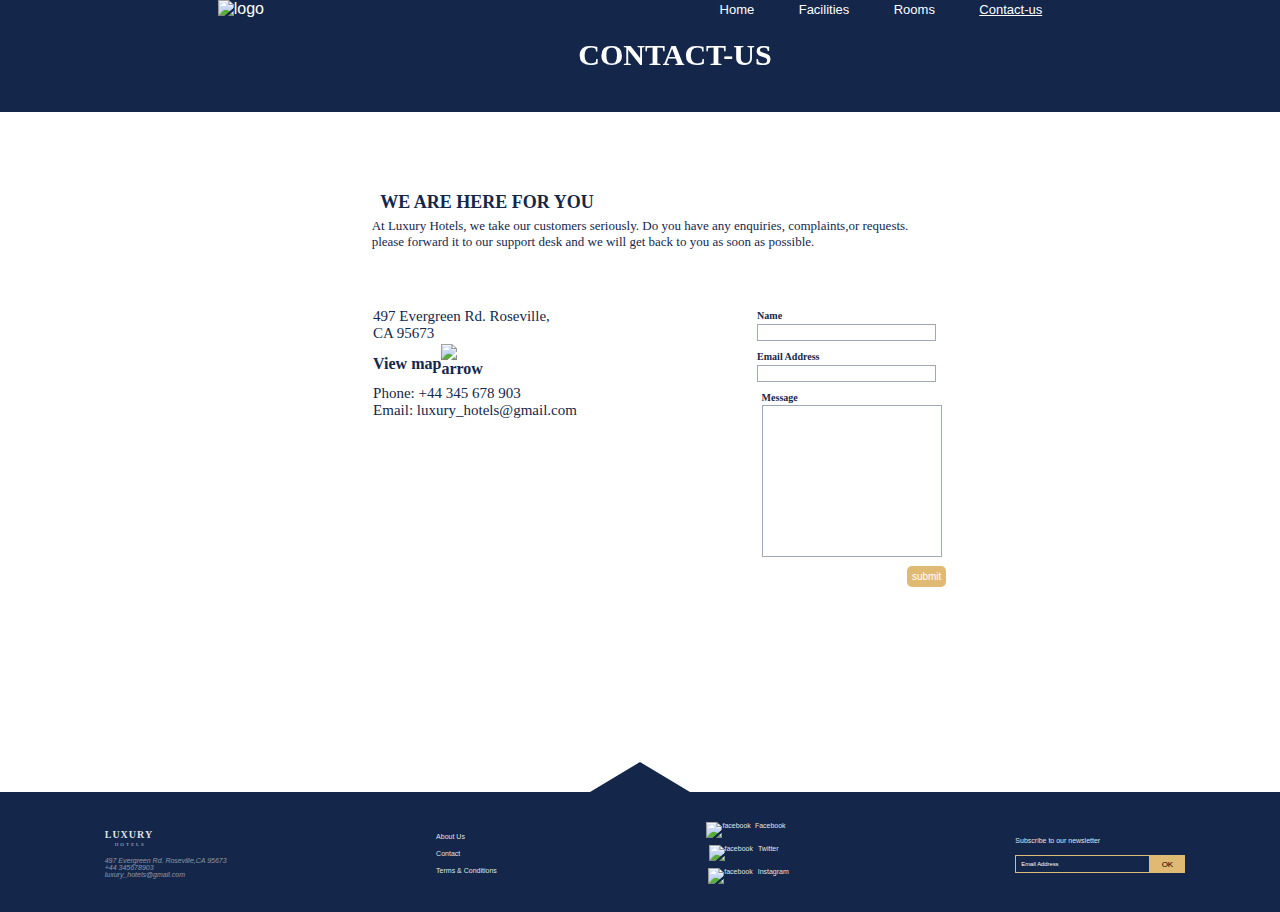
==== contact.html @ 82af3488 "Add files via upload" ====
<!DOCTYPE html>
<html lang="en">
<head>
    <meta charset="UTF-8">
    <meta http-equiv="X-UA-Compatible" content="IE=edge">
    <meta name="viewport" content="width=device-width, initial-scale=1.0">
    <title>Contact</title>
    <link rel="stylesheet" href="contact.css">
</head>
<body>
         <!-- Header section of the Home page -->
    <header class="header-section">
        <!-- navigation link nd logo -->
        <nav>
            <div class="nav-logo">
                <img src="./HOTEL/assets/Group 2.png" alt="logo">
            </div>
            <div class="nav-link">
                <ul>
                    <li><a href="index.html" class="current-page">Home</a></li>
                    <li><a href="facilities.html" class="current-page">Facilities</a></li>
                    <li><a href="rooms.html" class="current-page">Rooms</a></li>
                    <li><a href="contact.html" class="current-page">Contact-us</a></li>
                </ul>
            </div>
        </nav>
        <!-- End of navigation link -->
        <div class="introduction">
            <h1>Contact-US</h1>
        </div>
    </header>
    <!-- End of Header Section -->

    <section class="hero">
        <div class="hero-text">
            <h1> &nbsp; We are here for you</h1>
            <p>At Luxury Hotels, we take our customers seriously. Do you have any enquiries, complaints,or requests. <br> please forward it to our support desk and we will get back to you as soon as possible.</p>
        </div>

        <div class="hero-section">
            <div class="hero-info">
                <div class="hero-text-address margin">
                    <p>497 Evergreen Rd. Roseville, <br>
                    CA 95673
                </p>
                </div>
                <div class="hero-text-map margin">
                    <a href="#"><span>View map</span> <img src="HOTEL/assets/icons8-right-arrow2-48.png" alt="arrow"></a>
                </div>

                <div class="handle margin">
                    <p class="phone">Phone: +44 345 678 903</p>
                    <p class="email">Email: luxury_hotels@gmail.com</p>
                </div>
            </div>

            <div class="hero-form">
                <form action="" class="feedback">
                    <p class="input-name">
                        <label for="name">Name</label>
                        <br>
                        <input type="text" id="name">
                    </p>
                    <p class="input-email">
                        <label for="email">Email Address</label> <br>
                        <input type="email" id="email">
                    </p>
                    <p class="input-message">
                        <label for="message">Message</label>
                        <br>
                        <textarea name="message" id="message" cols="30" rows="10"></textarea>
                    </p >
                    <p class="form-btn">
                    <button class="input-btn">submit</button>
                </p>
                </form>
            </div>

        </div>
    </section>

     <!-- Starting of footer Section -->
     <footer class="footer">
        <div class="footer-content">
            <div class="luxury">
                <div class="footer-hotel-name">
                <h1>luxury</h1> <h2>hotels</h2>
            </div>
            <p>
                <address>
                    497 Evergreen Rd. Roseville,CA 95673 <br>
                    +44 345678903 <br>
                    luxury_hotels@gmail.com
                </address>
            </p>
            </div>

            <div class="link">
                <p> <a href="#">About Us</a></p>
                <p> <a href="#">Contact</a></p>
                <p> <a href="#">Terms & Conditions</a></p>
            </div>

            <div class="contact-info">
                <p><img src="./HOTEL/assets/Path 38.png" alt="facebook">Facebook</p>
                <p><img src="./HOTEL/assets/Path 39.png" alt="facebook">Twitter</p>
                <p><img src="./HOTEL/assets/Path 40.png" alt="facebook">Instagram</p>
            </div>

            <div class="input">
                <p>Subscribe to our newsletter</p>
                <form action="">
                <input type="email" name="email" id="email" placeholder="Email Address">
                <button class="input-btn">OK</button>
            </form>
            </div>
        </div>
    </footer>
    <!-- Footer ends here -->
</body>
</html>
---- contact.css ----
/* Universal styling */
* {
    margin: 0;
    padding: 0;
    box-sizing: border-box;
}
 /* styling of the body */
body {
    font-family: sans-serif;
    display: flex;
    flex-wrap: wrap;
    justify-content: center;
    align-items: center;
}
 
/* header styling starts here */
 .header-section {
  background-color: #14274a;
    display: flex;
    flex-wrap: wrap;
    flex-direction: column;
    height: auto;
    width: 100%;
    justify-content: center;
    color: white;
    margin-bottom: 80px;
 }

 /* styling the nav */
 .header-section nav {
    display: flex;
    align-items: center;
    justify-content: space-around;
    flex-wrap: wrap;
    margin-bottom: 20px;
    
 }

 .nav-logo img {
   width: 100px;
 }

 nav ul {
    list-style-type: none;
 }

 nav ul li {
    display: inline-block;
    margin: 0 20px;
 }

 nav ul li a {
   color: white;
   text-decoration: none;
   font-size: small;
 }

 nav ul li:nth-child(4) {
   text-decoration: underline;
   color: white;
 }

  nav ul li:nth-child(4):hover {
   text-decoration: none;
 } 

 .current-page:hover {
  border-bottom: 1px solid #fff;
  
 }

 /* End of nav styling */
 .header-section .introduction {
   margin-left: 70px;
   margin-bottom: 40px;
   color: white;
   filter: contrast(200);
   text-align: center;
 }

 .introduction h1 {
   text-transform: uppercase;
   font-size: 30px;
   font-weight: bold;
   font-family: 'Times New Roman', Times, serif;
 }
 /* End of header styling */

 /* section styling */
.hero {
    display: flex;
    flex-direction: column;
    align-items: center;
    margin-bottom: 200px;
    color: #14274a;
    font-family: serif;
}

.hero .hero-text {
    margin-bottom: 50px;
}

.hero-text h1 {
    font-size: 18px;
    margin-bottom: 5px;
    text-transform: uppercase;
    font-weight: bold;
}

.hero-text p {
    font-size: 13px;
    font-weight: 500;
}

.hero .hero-section {
    display: flex;
    flex-wrap: wrap;
    /* align-items: center; */
    justify-content: space-between;
}

.hero-info {
    margin-right: 130px;
    margin-top: 8px;
}

.hero-info .margin {
    margin-bottom: 2px;
}

.hero-text-map {
  text-align: left;
  margin-right: 0;
}

.hero-text-map a {
  display: flex;
  align-items: center;
  justify-content: flex-start;
  text-decoration: none;
  color: #14274a;
  font-weight: 550;
}

 .hero-text-map a img {
  width: 50px;
  margin-bottom: 5px;
}

.hero-text-address,
 .handle {
  font-size: 15px;
  font-weight: 520;
}

.feedback {
    display: flex;
    flex-direction: column;
    flex-wrap: wrap;
    color: #14274a;
}

.feedback p {
    margin-bottom: 5px;
}

 label {
    margin-bottom: 10px;
    font-size: 10px;
    font-weight: 550;
}

 .form-btn {
    margin-left: 100%;
}

.form-btn .input-btn {
  background-color: #e0b973;
  border: none;
  color: #fff;
  padding: 5px;
  border-radius: 5px;
  font-size: 10px;
  margin-right: 40px;
}

 .feedback input {
   border: 1px solid #14274a;
   opacity: 0.4;
 }
 .feedback textarea {
   resize: none;
   width: 180px;
   border: 1px solid #14274a;
   opacity: 0.4;
 }

 .input-message {
    margin-left: 10px;
 }

 .footer {
    position: relative;
    background-color: #14274a;
    width: 100%;
    height: 120px;
    }
  
   .footer::before {
      content: "";
      position: absolute;
      left: 50%;
      top: -30px;
      width: 0;
      height: 0;
      border-left: 50px solid transparent;
      border-right: 50px solid transparent;
      border-bottom: 30px solid #14274a;
      transform: translateX(-50%) ;
   }
  
   .footer-content {
    display: flex;
    align-items: center;
    justify-content: space-around;
    color: rgba(255, 255,2550, 0.9);
    font-size: 7px;
    text-align: center;
    margin-top: 20px;
    padding-bottom: 8px;
    margin-bottom: 8px;
   }
  
   .footer-content .link p{
    margin: 10px;
    text-align: left;
   }
  
   .footer-content .link p a{
    color: rgba(255, 255,2550, 0.9);
    text-decoration: none;
   }
  
   .contact-info p {
    margin: 7px  ;
   }
  
   .contact-info p img {
    width: 5px;
    margin-right: 5px;
   }
   .contact-info p:nth-child(1) img:nth-child(1) {
    width: 3px;
    margin-right: 4px;
   }
  
   .contact-info p:nth-child(2) {
    margin-right: 12px;
   }
  
   .contact-info p:nth-child(3) {
    margin-left: 12px;
   }
  
   .footer-content .input {
    margin: 15px 0;
   }
  
   .input p {
    margin-top: 10px;
    margin-right: 55px;
   }
  
   form {
    display: flex;
    align-items: center;
    width: 200px;
    margin-top: 5px;
   }
  
   .input input {
    outline: none;
    width: 200px;
    background-color: #14274a;
    border: 1px solid #e0b973;
    font-size: smaller;
    padding: 5px;
    margin: 6px 0;
    margin-left: 30px;
   }
  
   .input input::placeholder {
    color: white;
    font-weight: 50;
   }
  
   .input .input-btn {
    width: 50px;
    padding: 3.5px;
    margin: 6px 0;
    font-size: 8px;
    background-color: #e0b973;
    border: 1px solid #e0b973
    /* outline: none; */
   }
  
   .footer-content .luxury {
    margin: 10px;
    text-align: left;
   }
  
   .luxury .footer-hotel-name {
    margin-bottom: 10px;
   }
  
   .footer-hotel-name h1 {
    text-transform: uppercase;
    font-size: 10px;
    font-weight: bold;
    font-family: 'Times New Roman', Times, serif;
    margin-bottom: 2px;
    letter-spacing: 1px;
    color: rgba(255, 255,2550, 0.88);
  }
  .footer-hotel-name h2 {
    text-transform: uppercase;
    font-size:5px;
    font-weight: 450;
    letter-spacing: 2px;
    font-family: 'Times New Roman', Times, serif;
    margin-left: 10px;
    color: rgba(255, 255,2550, 0.7);
  }
  
  .luxury address {
    color: rgba(255, 255,2550, 0.5);
  }
  /* End of footer section */

  @media screen and (min-width:320px) and (max-width:540px){
    .header-section {
      margin-bottom: 40px;
    }
    .introduction h1 {
      margin-right: 90px;
      text-align: center;
    }

    .hero {
      margin-bottom: 100px;
    }

    .hero-text {
      margin-bottom: 10px;
    }

    .hero-text {
      padding: 0 15px;
    }
    .hero-info {
      margin-left: 70px;
    }

    .hero-form {
      margin-left: 20px;
    }

    .footer {
      padding: 0 20px;
    }
    
    .input input {
      width: 100px;
    }
  }
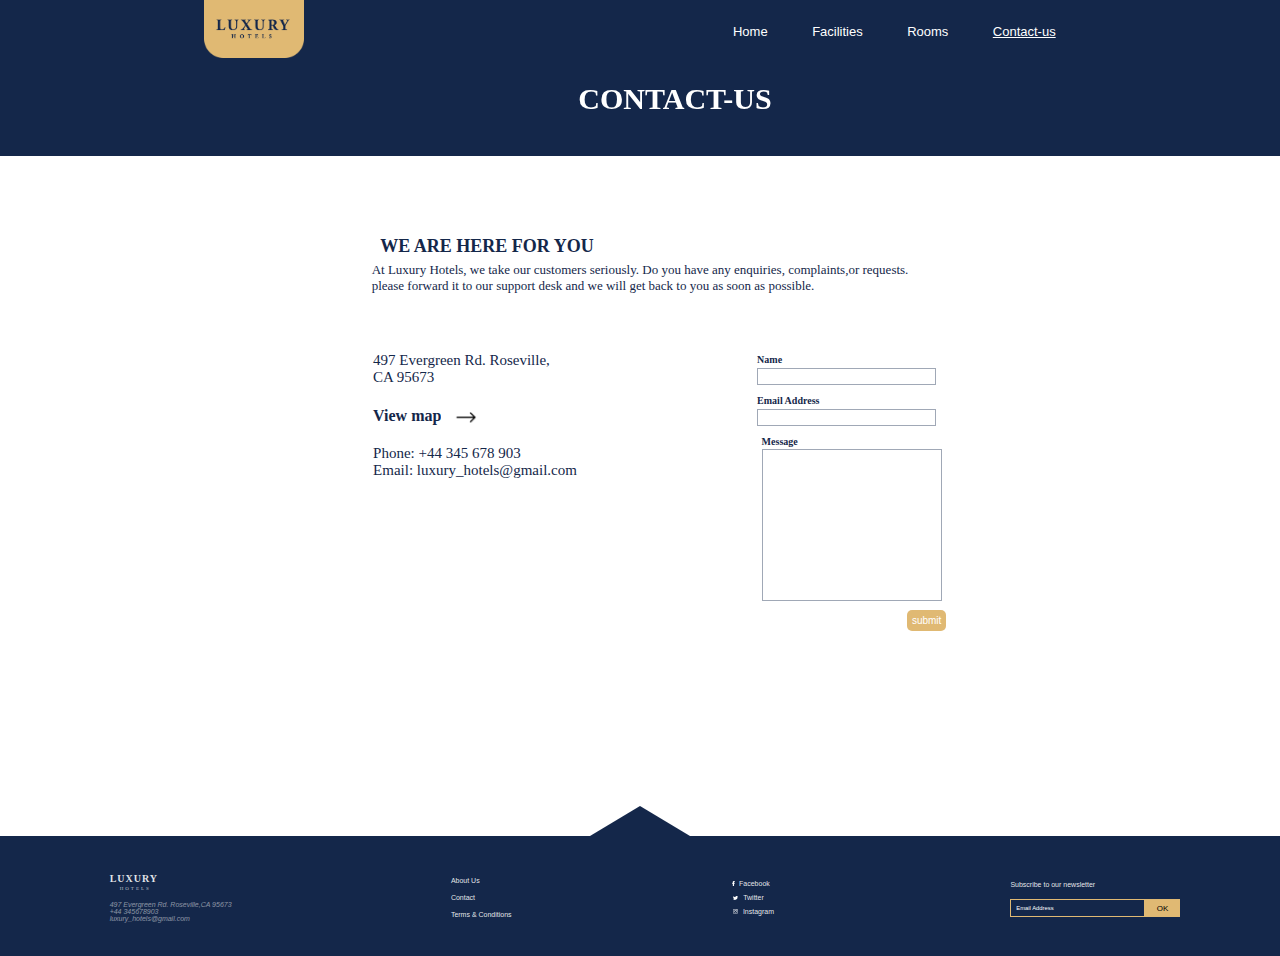
==== commit 2007a28c: "Add files via upload" ====
--- a/contact.html
+++ b/contact.html
@@ -13,7 +13,7 @@
         <!-- navigation link nd logo -->
         <nav>
             <div class="nav-logo">
-                <img src="./HOTEL/assets/Group 2.png" alt="logo">
+                <img src="./Group 2.png" alt="logo">
             </div>
             <div class="nav-link">
                 <ul>
@@ -45,7 +45,7 @@
                 </p>
                 </div>
                 <div class="hero-text-map margin">
-                    <a href="#"><span>View map</span> <img src="HOTEL/assets/icons8-right-arrow2-48.png" alt="arrow"></a>
+                    <a href="#"><span>View map</span> <img src="./icons8-right-arrow2-48.png" alt="arrow"></a>
                 </div>
 
                 <div class="handle margin">
@@ -102,9 +102,9 @@
             </div>
 
             <div class="contact-info">
-                <p><img src="./HOTEL/assets/Path 38.png" alt="facebook">Facebook</p>
-                <p><img src="./HOTEL/assets/Path 39.png" alt="facebook">Twitter</p>
-                <p><img src="./HOTEL/assets/Path 40.png" alt="facebook">Instagram</p>
+                <p><img src="./Path 38.png" alt="facebook">Facebook</p>
+                <p><img src="./Path 39.png" alt="facebook">Twitter</p>
+                <p><img src="./Path 40.png" alt="facebook">Instagram</p>
             </div>
 
             <div class="input">
--- a/contact.css
+++ b/contact.css
@@ -200,24 +200,24 @@
  }
 
  .footer {
-    position: relative;
-    background-color: #14274a;
-    width: 100%;
-    height: 120px;
-    }
-  
-   .footer::before {
-      content: "";
-      position: absolute;
-      left: 50%;
-      top: -30px;
-      width: 0;
-      height: 0;
-      border-left: 50px solid transparent;
-      border-right: 50px solid transparent;
-      border-bottom: 30px solid #14274a;
-      transform: translateX(-50%) ;
-   }
+  position: relative;
+  background-color: #14274a;
+  width: 100%;
+  height: 120px;
+ }
+
+ .footer::before {
+  content: "";
+  position: absolute;
+  left: 50%;
+  top: -30px;
+  width: 0;
+  height: 0;
+  border-left: 50px solid transparent;
+  border-right: 50px solid transparent;
+  border-bottom: 30px solid #14274a;
+  transform: translateX(-50%) ;
+}
   
    .footer-content {
     display: flex;
@@ -365,9 +365,11 @@
       margin-left: 20px;
     }
 
-    .footer {
-      padding: 0 20px;
-    }
+    
+  .footer {
+    padding: 0 20px;
+    bottom: 0;
+  }
     
     .input input {
       width: 100px;
